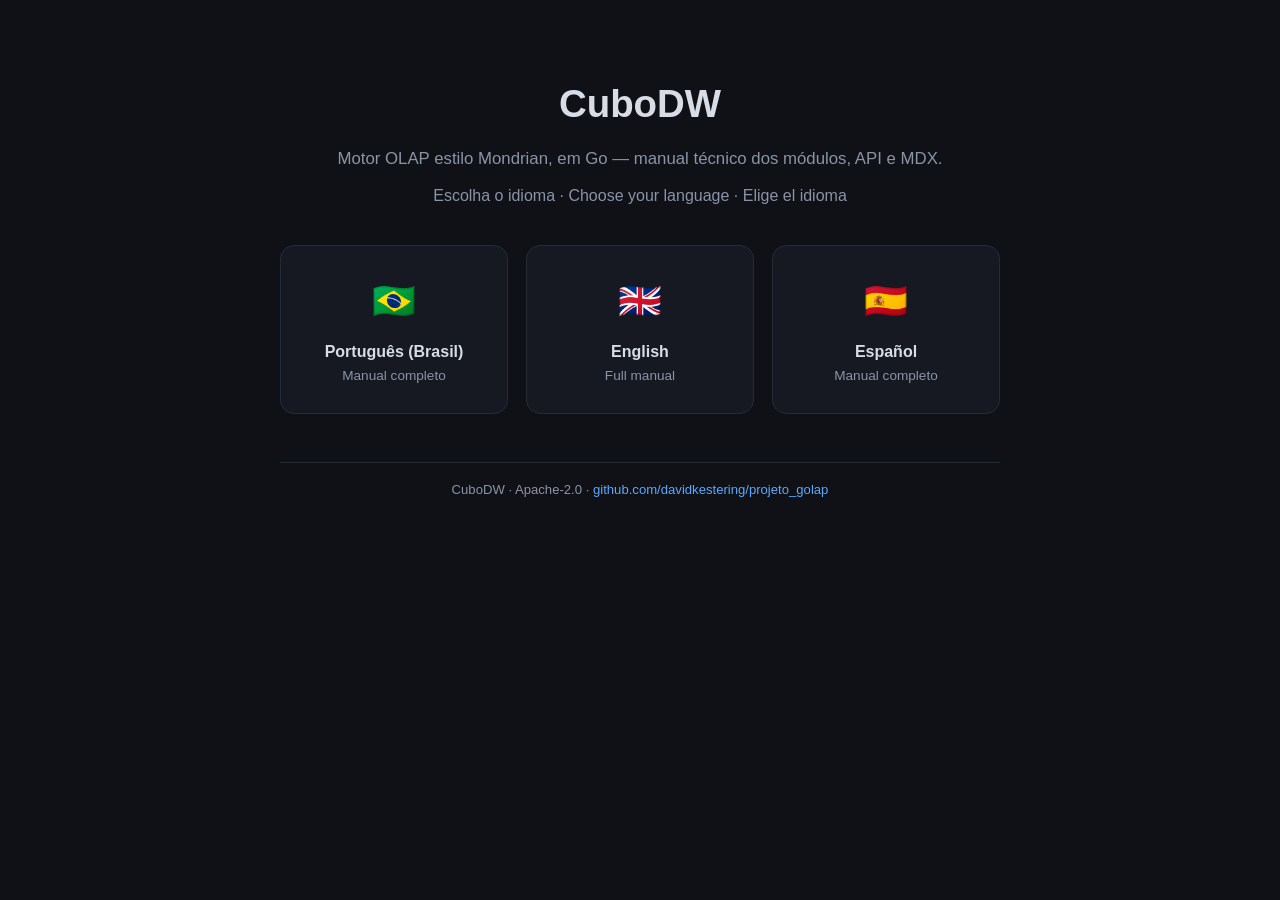
==== DOCS/index.html @ 1303251d "docs: manuais técnicos HTML (PT-BR, EN, ES) em DOCS/ Manual denso de todos os módulos do motor MDX: " ====
<!DOCTYPE html>
<html lang="pt-br">
<head>
<meta charset="utf-8">
<meta name="viewport" content="width=device-width, initial-scale=1">
<title>CuboDW — Manual técnico</title>
<link rel="stylesheet" href="styles.css">
</head>
<body>
<div class="picker">
  <h1>CuboDW</h1>
  <p class="lead">Motor OLAP estilo Mondrian, em Go — manual técnico dos módulos, API e MDX.</p>
  <p class="sub" style="color:var(--muted)">Escolha o idioma · Choose your language · Elige el idioma</p>
  <div class="cards">
    <a class="card" href="manual.pt-br.html">
      <div class="flag">🇧🇷</div>
      <div class="name">Português (Brasil)</div>
      <div class="sub">Manual completo</div>
    </a>
    <a class="card" href="manual.en.html">
      <div class="flag">🇬🇧</div>
      <div class="name">English</div>
      <div class="sub">Full manual</div>
    </a>
    <a class="card" href="manual.es.html">
      <div class="flag">🇪🇸</div>
      <div class="name">Español</div>
      <div class="sub">Manual completo</div>
    </a>
  </div>
  <footer style="margin-top:48px">CuboDW · Apache-2.0 · <a href="https://github.com/davidkestering/projeto_golap">github.com/davidkestering/projeto_golap</a></footer>
</div>
</body>
</html>
---- DOCS/styles.css ----
/* CuboDW — manual técnico. Estilo compartilhado pelos três idiomas. */
:root {
  --bg: #0f1117;
  --bg-soft: #161922;
  --bg-code: #1b1f2a;
  --panel: #1a1e29;
  --text: #d7dce5;
  --muted: #8b93a7;
  --accent: #5aa9ff;
  --accent-2: #7ee0a0;
  --border: #262b38;
  --warn: #ffcf6b;
  --danger: #ff8a8a;
  --max: 980px;
}
* { box-sizing: border-box; }
html { scroll-behavior: smooth; }
body {
  margin: 0;
  background: var(--bg);
  color: var(--text);
  font: 16px/1.65 -apple-system, "Segoe UI", Roboto, Helvetica, Arial, sans-serif;
}
a { color: var(--accent); text-decoration: none; }
a:hover { text-decoration: underline; }
code, pre, .mono { font-family: "JetBrains Mono", "Fira Code", Consolas, monospace; }

/* Layout */
.layout { display: grid; grid-template-columns: 280px 1fr; min-height: 100vh; }
nav.sidebar {
  position: sticky; top: 0; align-self: start; height: 100vh; overflow-y: auto;
  background: var(--bg-soft); border-right: 1px solid var(--border); padding: 22px 18px;
}
nav.sidebar .brand { font-weight: 700; font-size: 1.15rem; letter-spacing: .3px; }
nav.sidebar .brand small { display: block; color: var(--muted); font-weight: 400; font-size: .72rem; margin-top: 2px; }
nav.sidebar .langs { margin: 14px 0 18px; font-size: .8rem; }
nav.sidebar .langs a { display: inline-block; padding: 2px 8px; border: 1px solid var(--border); border-radius: 6px; margin-right: 4px; color: var(--muted); }
nav.sidebar .langs a.active { color: var(--accent); border-color: var(--accent); }
nav.sidebar ol { list-style: none; padding: 0; margin: 0; counter-reset: s; }
nav.sidebar ol > li { margin: 2px 0; }
nav.sidebar ol > li > a { color: var(--text); display: block; padding: 4px 6px; border-radius: 5px; font-size: .9rem; }
nav.sidebar ol > li > a:hover { background: var(--panel); text-decoration: none; }
nav.sidebar ol ol { padding-left: 12px; border-left: 1px solid var(--border); margin: 2px 0 6px; }
nav.sidebar ol ol > li > a { color: var(--muted); font-size: .83rem; }

main { padding: 36px 40px 120px; max-width: calc(var(--max) + 80px); }
main .inner { max-width: var(--max); }
h1 { font-size: 2rem; margin: 0 0 6px; }
h2 { font-size: 1.5rem; margin: 52px 0 14px; padding-top: 10px; border-top: 1px solid var(--border); }
h3 { font-size: 1.15rem; margin: 30px 0 10px; color: #eef2f8; }
h4 { font-size: 1rem; margin: 20px 0 8px; color: var(--accent-2); }
p { margin: 10px 0; }
.lead { color: var(--muted); font-size: 1.05rem; }

/* Code */
pre {
  background: var(--bg-code); border: 1px solid var(--border); border-radius: 10px;
  padding: 14px 16px; overflow-x: auto; font-size: .86rem; line-height: 1.5;
}
pre code { color: #cfe3ff; white-space: pre; }
p code, li code, td code { background: var(--bg-code); border: 1px solid var(--border); padding: 1px 6px; border-radius: 5px; font-size: .85em; color: #e6c9ff; }
.tag { display: inline-block; font-size: .7rem; font-weight: 700; padding: 2px 7px; border-radius: 20px; vertical-align: middle; }
.get { background: #14361f; color: var(--accent-2); border: 1px solid #2c6b3f; }
.post { background: #2a2140; color: #c8a8ff; border: 1px solid #4a3a72; }

/* Tables */
table { border-collapse: collapse; width: 100%; margin: 14px 0; font-size: .9rem; }
th, td { border: 1px solid var(--border); padding: 8px 10px; text-align: left; vertical-align: top; }
th { background: var(--panel); color: #eef2f8; }
tr:nth-child(even) td { background: rgba(255,255,255,.015); }

/* Callouts */
.note, .warn, .ok {
  border-radius: 10px; padding: 12px 16px; margin: 16px 0; border: 1px solid var(--border);
  background: var(--panel);
}
.note { border-left: 4px solid var(--accent); }
.warn { border-left: 4px solid var(--warn); }
.ok { border-left: 4px solid var(--accent-2); }
.warn strong { color: var(--warn); }
.ok strong { color: var(--accent-2); }

/* Module card header */
.modpath { color: var(--muted); font-size: .82rem; margin: -6px 0 10px; }
.pill { display:inline-block; background: var(--bg-code); border:1px solid var(--border); border-radius:6px; padding:1px 8px; font-size:.78rem; color: var(--accent-2); margin-right:6px; }

.diagram { background: var(--bg-code); border:1px solid var(--border); border-radius:10px; padding:16px; overflow-x:auto; color:#a9b6cf; font-size:.82rem; }
footer { color: var(--muted); font-size: .82rem; margin-top: 60px; border-top: 1px solid var(--border); padding-top: 16px; }

@media (max-width: 860px) {
  .layout { grid-template-columns: 1fr; }
  nav.sidebar { position: static; height: auto; border-right: none; border-bottom: 1px solid var(--border); }
  main { padding: 24px 18px 80px; }
}

/* Index / language picker page */
.picker { max-width: 760px; margin: 8vh auto; padding: 0 20px; text-align: center; }
.picker h1 { font-size: 2.4rem; }
.picker .cards { display: grid; grid-template-columns: repeat(3, 1fr); gap: 18px; margin-top: 36px; }
.picker .card { display: block; background: var(--bg-soft); border: 1px solid var(--border); border-radius: 14px; padding: 26px 18px; color: var(--text); transition: .15s; }
.picker .card:hover { border-color: var(--accent); transform: translateY(-2px); text-decoration: none; }
.picker .card .flag { font-size: 2.2rem; }
.picker .card .name { font-weight: 700; margin-top: 8px; }
.picker .card .sub { color: var(--muted); font-size: .85rem; }
@media (max-width: 700px) { .picker .cards { grid-template-columns: 1fr; } }
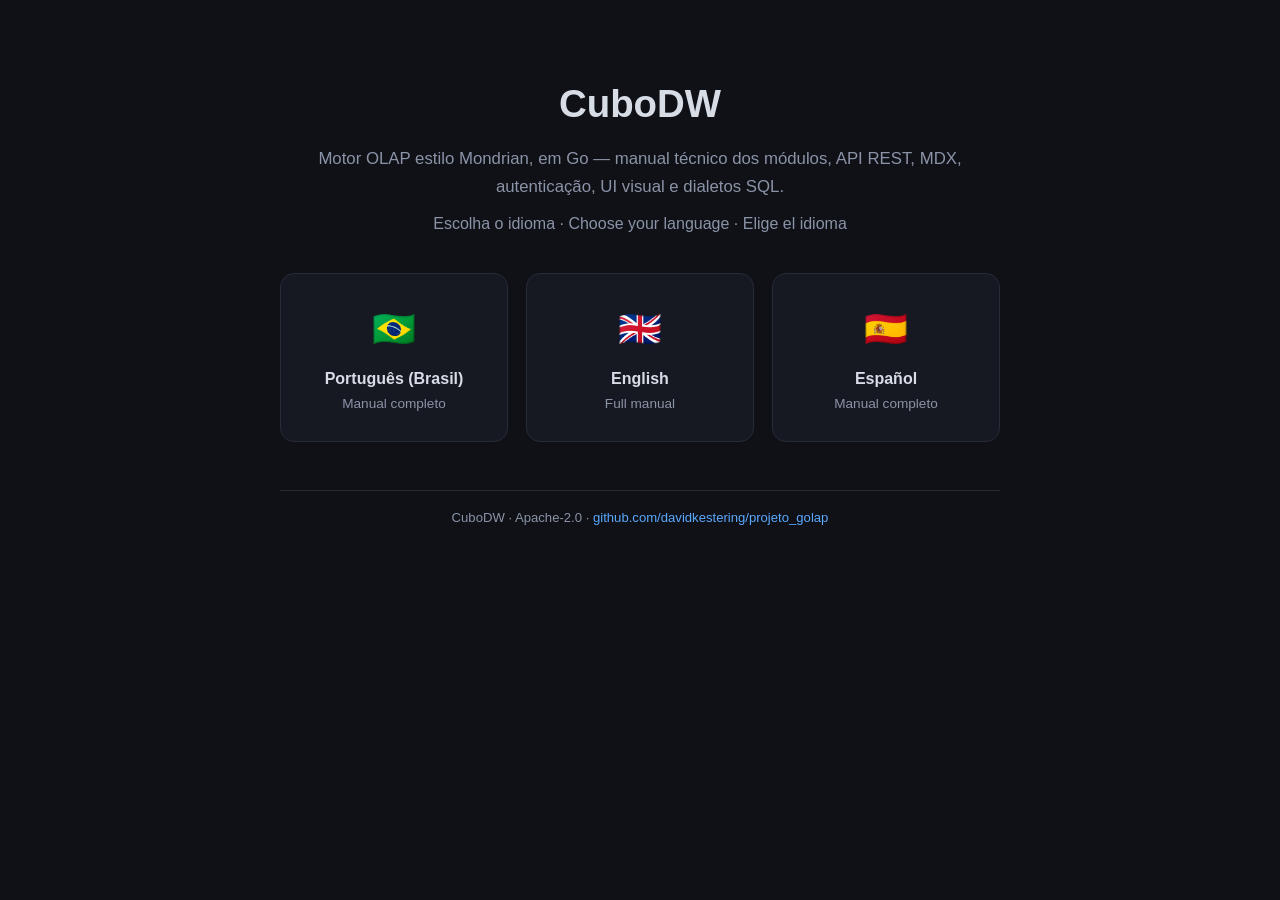
==== commit cb6d7684: "docs: atualiza manuais (PT-BR/EN/ES) com as funcionalidades novas - novas secoes: 7 Autenticacao e p" ====
--- a/DOCS/index.html
+++ b/DOCS/index.html
@@ -9,7 +9,7 @@
 <body>
 <div class="picker">
   <h1>CuboDW</h1>
-  <p class="lead">Motor OLAP estilo Mondrian, em Go — manual técnico dos módulos, API e MDX.</p>
+  <p class="lead">Motor OLAP estilo Mondrian, em Go — manual técnico dos módulos, API REST, MDX, autenticação, UI visual e dialetos SQL.</p>
   <p class="sub" style="color:var(--muted)">Escolha o idioma · Choose your language · Elige el idioma</p>
   <div class="cards">
     <a class="card" href="manual.pt-br.html">
--- a/DOCS/styles.css
+++ b/DOCS/styles.css
@@ -59,6 +59,7 @@
 }
 pre code { color: #cfe3ff; white-space: pre; }
 p code, li code, td code { background: var(--bg-code); border: 1px solid var(--border); padding: 1px 6px; border-radius: 5px; font-size: .85em; color: #e6c9ff; }
+.muted { color: var(--muted); }
 .tag { display: inline-block; font-size: .7rem; font-weight: 700; padding: 2px 7px; border-radius: 20px; vertical-align: middle; }
 .get { background: #14361f; color: var(--accent-2); border: 1px solid #2c6b3f; }
 .post { background: #2a2140; color: #c8a8ff; border: 1px solid #4a3a72; }
